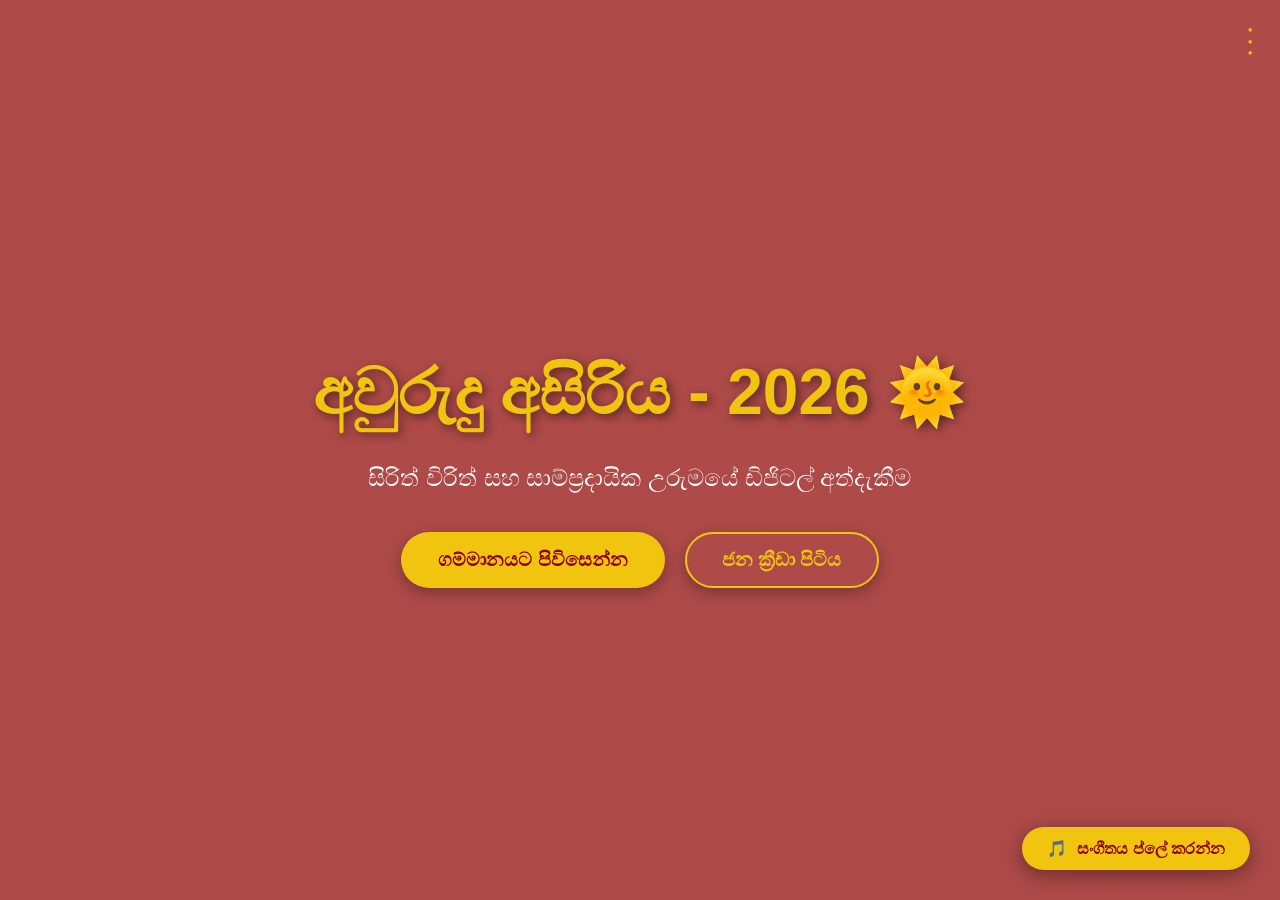
==== index.html @ 5c09e152 "Add files via upload" ====
<!DOCTYPE html>
<html lang="si">
<head>
    <meta charset="UTF-8">
    <meta name="viewport" content="width=device-width, initial-scale=1.0">
    <title>ඩිජිටල් අවුරුදු ගම්මානය - 2026</title>
    <style>
        /* මූලික සැකසුම් */
        body { margin: 0; padding: 0; font-family: 'Segoe UI', Tahoma, Geneva, Verdana, sans-serif; background-color: #fff9f0; overflow-x: hidden; }
        
        /* Header & Hero Section */
        header { 
            background: linear-gradient(rgba(139, 0, 0, 0.7), rgba(139, 0, 0, 0.7)), url('avurudu_bg.jpg'); 
            background-size: cover; background-position: center; height: 100vh; 
            display: flex; flex-direction: column; align-items: center; justify-content: center; 
            text-align: center; color: #f1c40f; position: relative;
        }

        /* About Menu Dot (⋮) */
        .about-trigger {
            position: absolute; top: 25px; right: 25px; cursor: pointer;
            font-size: 35px; color: #f1c40f; transition: 0.3s; z-index: 1001;
            line-height: 1;
        }
        .about-trigger:hover { transform: rotate(90deg); color: #fff; }

        h1 { font-size: 4rem; margin-bottom: 10px; text-shadow: 3px 3px 10px rgba(0,0,0,0.5); }
        p.sub-text { font-size: 1.5rem; color: #fff; margin-bottom: 40px; }

        /* Button Container */
        .btn-container {
            display: flex;
            gap: 20px;
            flex-wrap: wrap;
            justify-content: center;
        }

        /* Explore Buttons Common Style */
        .explore-btn {
            padding: 15px 35px; border-radius: 50px; text-decoration: none; 
            font-size: 1.2rem; font-weight: bold; transition: 0.3s; 
            box-shadow: 0 5px 15px rgba(0,0,0,0.3); border: 2px solid transparent;
        }

        /* Enter Village Button */
        .village-btn {
            background-color: #f1c40f; color: #8b0000;
        }
        .village-btn:hover { background-color: #fff; transform: scale(1.05); }

        /* Games Page Button */
        .games-btn {
            background-color: transparent; color: #f1c40f; border: 2px solid #f1c40f;
        }
        .games-btn:hover { background-color: #f1c40f; color: #8b0000; transform: scale(1.05); }

        /* Floating Music Toggle */
        .music-control {
            position: fixed; bottom: 30px; right: 30px; background-color: #f1c40f; color: #8b0000;
            padding: 12px 25px; border-radius: 50px; cursor: pointer; display: flex; align-items: center;
            gap: 10px; font-weight: bold; box-shadow: 0 5px 20px rgba(0,0,0,0.4); z-index: 1000;
        }

        /* About Modal (DP Education) */
        .modal {
            display: none; position: fixed; top: 0; left: 0; width: 100%; height: 100%;
            background: rgba(0,0,0,0.85); z-index: 2000; align-items: center; justify-content: center;
        }
        .modal-content {
            background: white; padding: 40px; border-radius: 25px; max-width: 550px; width: 90%;
            text-align: center; border: 5px solid #f1c40f; position: relative;
        }
        .close-modal { position: absolute; top: 15px; right: 20px; font-size: 30px; cursor: pointer; color: #8b0000; font-weight: bold; }
        .dp-logo { width: 180px; margin-bottom: 20px; }

        @media (max-width: 768px) {
            h1 { font-size: 2.5rem; }
            p.sub-text { font-size: 1.1rem; }
            .btn-container { flex-direction: column; gap: 15px; }
            .explore-btn { font-size: 1rem; padding: 12px 30px; }
        }
    </style>
</head>
<body>

    <div class="about-trigger" onclick="openAbout()">⋮</div>

    <header>
        <h1>අවුරුදු අසිරිය - 2026 🌞</h1>
        <p class="sub-text">සිරිත් විරිත් සහ සාම්ප්‍රදායික උරුමයේ ඩිජිටල් අත්දැකීම</p>
        
        <div class="btn-container">
            <a href="avurudu_info.html" class="explore-btn village-btn">ගම්මානයට පිවිසෙන්න</a>
            <a href="games.html" class="explore-btn games-btn">ජන ක්‍රීඩා පිටිය</a>
        </div>
    </header>

    <audio id="avuruduAudio" loop>
        <source src="avurudu_song.mp3" type="audio/mpeg">
    </audio>

    <div class="music-control" onclick="toggleMusic()">
        <span id="musicIcon">🎵</span> <span id="musicText">සංගීතය ප්ලේ කරන්න</span>
    </div>

    <div id="aboutModal" class="modal">
        <div class="modal-content">
            <span class="close-modal" onclick="closeAbout()">&times;</span>
            <img src="DP.png" alt="DP Education" class="dp-logo" onerror="this.src='https://encrypted-tbn0.gstatic.com/images?q=tbn:ANd9GcR61f8HlG0qf_K3hT9i-7kG3y_L3I5I5fS0uA&s'">
            <h2>DP Education Bulathkohupitiya </h2>
            <p style="text-align: justify; line-height: 1.8; color: #444;">
                <b>DP Education Bulathkohupitiya</b> යනු ශ්‍රී ලාංකීය දරු පරපුරේ අධ්‍යාපනය ඩිජිටල් තාක්ෂණය ඔස්සේ ඉහළ නැංවීමට කැපවී සිටින මෙරට ප්‍රමුඛතම වේදිකාවයි. 
                අනාගත ලෝකයට ගැළපෙන කුසලතා පූර්පුරක් බිහි කිරීම අපගේ අරමුණයි. 
                සංස්කෘතික වටිනාකම් තාක්ෂණය සමඟ මුසු කර දරුවන් අතරට ගෙනයාම අපගේ එක් මෙහෙවරකි.
            </p>
            <div style="margin-top: 20px;">
                <a href="https://whatsapp.com/channel/0029Vb7Kc37CRs1lKrYi3A1R" target="_blank" style="color: #8b0000; font-weight: bold; text-decoration: none; border: 2px solid #8b0000; padding: 8px 20px; border-radius: 8px;">Whatsapp Chanel</a>
                <a href="https://www.facebook.com/profile.php?id=61584459515379" target="_blank" style="color: #8b0000; font-weight: bold; text-decoration: none; border: 2px solid #8b0000; padding: 8px 20px; border-radius: 8px;">Facebook</a>
                <a href="https://youtube.com/@dpitcampuspannala?si=N-Ip4r4A8ctIfbfK" target="_blank" style="color: #8b0000; font-weight: bold; text-decoration: none; border: 2px solid #8b0000; padding: 8px 20px; border-radius: 8px;">Youtube</a>
            </div>
        </div>
    </div>

    <script>
        const bgAudio = document.getElementById("avuruduAudio");
        const musicIcon = document.getElementById("musicIcon");
        const musicText = document.getElementById("musicText");

        // --- About Logic ---
        function openAbout() { document.getElementById("aboutModal").style.display = "flex"; }
        function closeAbout() { document.getElementById("aboutModal").style.display = "none"; }

        // --- Background Music Logic ---
        window.addEventListener("load", () => {
            const isPlaying = localStorage.getItem("musicPlaying") === "true";
            const lastTime = localStorage.getItem("musicTime");
            if (lastTime) bgAudio.currentTime = parseFloat(lastTime);
            if (isPlaying) {
                bgAudio.play().then(() => updateMusicUI(true)).catch(() => updateMusicUI(false));
            }
        });

        bgAudio.addEventListener("timeupdate", () => localStorage.setItem("musicTime", bgAudio.currentTime));

        function toggleMusic() {
            if (bgAudio.paused) {
                bgAudio.play();
                localStorage.setItem("musicPlaying", "true");
                updateMusicUI(true);
            } else {
                bgAudio.pause();
                localStorage.setItem("musicPlaying", "false");
                updateMusicUI(false);
            }
        }

        function updateMusicUI(isPlaying) {
            musicIcon.innerText = isPlaying ? "⏸️" : "🎵";
            musicText.innerText = isPlaying ? "සංගීතය නවත්වන්න" : "සංගීතය ප්ලේ කරන්න";
        }

        window.onclick = function(event) {
            if (event.target == document.getElementById("aboutModal")) closeAbout();
        }
    </script>
</body>
</html>
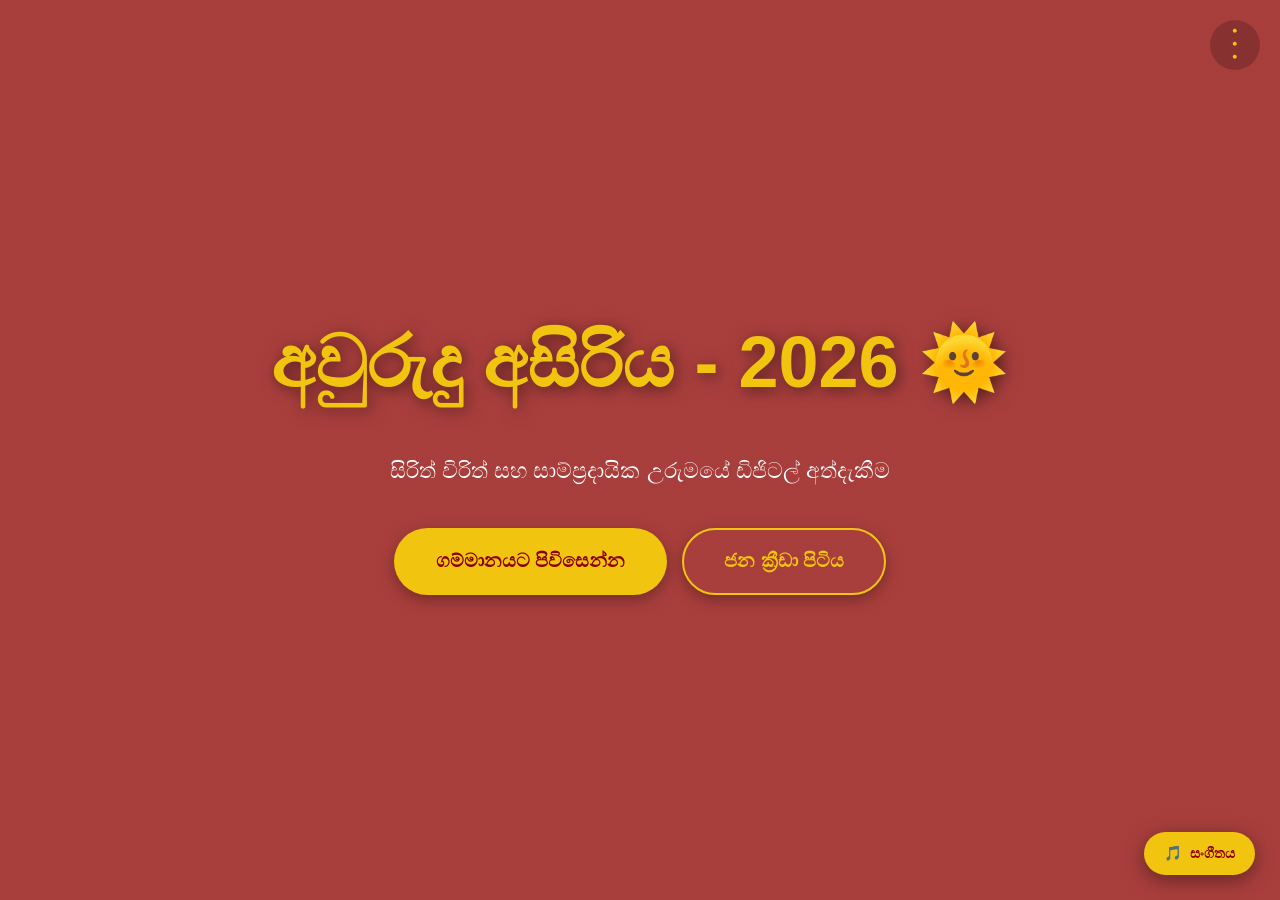
==== commit 2847afa7: "Update index.html" ====
--- a/index.html
+++ b/index.html
@@ -6,78 +6,141 @@
     <title>ඩිජිටල් අවුරුදු ගම්මානය - 2026</title>
     <style>
         /* මූලික සැකසුම් */
-        body { margin: 0; padding: 0; font-family: 'Segoe UI', Tahoma, Geneva, Verdana, sans-serif; background-color: #fff9f0; overflow-x: hidden; }
+        :root {
+            --primary-red: #8b0000;
+            --gold: #f1c40f;
+            --white: #fff9f0;
+        }
+
+        body { 
+            margin: 0; padding: 0; 
+            font-family: 'Segoe UI', Tahoma, Geneva, Verdana, sans-serif; 
+            background-color: var(--white); 
+            overflow-x: hidden; 
+            line-height: 1.6;
+        }
         
         /* Header & Hero Section */
         header { 
-            background: linear-gradient(rgba(139, 0, 0, 0.7), rgba(139, 0, 0, 0.7)), url('avurudu_bg.jpg'); 
-            background-size: cover; background-position: center; height: 100vh; 
+            background: linear-gradient(rgba(139, 0, 0, 0.75), rgba(139, 0, 0, 0.75)), url('avurudu_bg.jpg'); 
+            background-size: cover; 
+            background-position: center; 
+            height: 100vh; 
+            min-height: 500px;
             display: flex; flex-direction: column; align-items: center; justify-content: center; 
-            text-align: center; color: #f1c40f; position: relative;
+            text-align: center; color: var(--gold); 
+            position: relative;
+            padding: 0 20px;
         }
 
         /* About Menu Dot (⋮) */
         .about-trigger {
-            position: absolute; top: 25px; right: 25px; cursor: pointer;
-            font-size: 35px; color: #f1c40f; transition: 0.3s; z-index: 1001;
+            position: absolute; top: 20px; right: 20px; cursor: pointer;
+            font-size: clamp(30px, 5vw, 40px); color: var(--gold); 
+            transition: 0.3s; z-index: 1001;
             line-height: 1;
-        }
-        .about-trigger:hover { transform: rotate(90deg); color: #fff; }
-
-        h1 { font-size: 4rem; margin-bottom: 10px; text-shadow: 3px 3px 10px rgba(0,0,0,0.5); }
-        p.sub-text { font-size: 1.5rem; color: #fff; margin-bottom: 40px; }
+            background: rgba(0,0,0,0.2);
+            border-radius: 50%;
+            width: 50px; height: 50px;
+            display: flex; align-items: center; justify-content: center;
+        }
+        .about-trigger:hover { transform: rotate(90deg); color: #fff; background: var(--primary-red); }
+
+        /* Fluid Typography */
+        h1 { 
+            font-size: clamp(2.2rem, 8vw, 4.5rem); 
+            margin: 0 0 10px 0; 
+            text-shadow: 3px 3px 15px rgba(0,0,0,0.5); 
+            font-weight: 800;
+        }
+        p.sub-text { 
+            font-size: clamp(1rem, 3vw, 1.4rem); 
+            color: #fff; 
+            margin-bottom: 40px; 
+            max-width: 800px;
+        }
 
         /* Button Container */
         .btn-container {
             display: flex;
-            gap: 20px;
+            gap: 15px;
             flex-wrap: wrap;
             justify-content: center;
-        }
-
-        /* Explore Buttons Common Style */
+            width: 100%;
+        }
+
+        /* Explore Buttons */
         .explore-btn {
-            padding: 15px 35px; border-radius: 50px; text-decoration: none; 
-            font-size: 1.2rem; font-weight: bold; transition: 0.3s; 
+            padding: clamp(12px, 3vw, 16px) clamp(25px, 5vw, 40px); 
+            border-radius: 50px; text-decoration: none; 
+            font-size: clamp(0.9rem, 2.5vw, 1.2rem); 
+            font-weight: bold; transition: 0.3s; 
             box-shadow: 0 5px 15px rgba(0,0,0,0.3); border: 2px solid transparent;
-        }
-
-        /* Enter Village Button */
-        .village-btn {
-            background-color: #f1c40f; color: #8b0000;
-        }
-        .village-btn:hover { background-color: #fff; transform: scale(1.05); }
-
-        /* Games Page Button */
-        .games-btn {
-            background-color: transparent; color: #f1c40f; border: 2px solid #f1c40f;
-        }
-        .games-btn:hover { background-color: #f1c40f; color: #8b0000; transform: scale(1.05); }
+            display: inline-block;
+        }
+
+        .village-btn { background-color: var(--gold); color: var(--primary-red); }
+        .village-btn:hover { background-color: #fff; transform: translateY(-3px); }
+
+        .games-btn { background-color: transparent; color: var(--gold); border: 2px solid var(--gold); }
+        .games-btn:hover { background-color: var(--gold); color: var(--primary-red); transform: translateY(-3px); }
 
         /* Floating Music Toggle */
         .music-control {
-            position: fixed; bottom: 30px; right: 30px; background-color: #f1c40f; color: #8b0000;
-            padding: 12px 25px; border-radius: 50px; cursor: pointer; display: flex; align-items: center;
-            gap: 10px; font-weight: bold; box-shadow: 0 5px 20px rgba(0,0,0,0.4); z-index: 1000;
-        }
-
-        /* About Modal (DP Education) */
+            position: fixed; bottom: 25px; right: 25px; 
+            background-color: var(--gold); color: var(--primary-red);
+            padding: 10px 20px; border-radius: 50px; cursor: pointer; 
+            display: flex; align-items: center; gap: 8px; 
+            font-weight: bold; box-shadow: 0 5px 20px rgba(0,0,0,0.4); 
+            z-index: 1000;
+            font-size: 0.9rem;
+            transition: 0.3s;
+        }
+        .music-control:hover { transform: scale(1.05); background: #fff; }
+
+        /* About Modal Responsive */
         .modal {
             display: none; position: fixed; top: 0; left: 0; width: 100%; height: 100%;
-            background: rgba(0,0,0,0.85); z-index: 2000; align-items: center; justify-content: center;
+            background: rgba(0,0,0,0.9); z-index: 2000; align-items: center; justify-content: center;
+            padding: 20px; box-sizing: border-box;
         }
         .modal-content {
-            background: white; padding: 40px; border-radius: 25px; max-width: 550px; width: 90%;
-            text-align: center; border: 5px solid #f1c40f; position: relative;
-        }
-        .close-modal { position: absolute; top: 15px; right: 20px; font-size: 30px; cursor: pointer; color: #8b0000; font-weight: bold; }
-        .dp-logo { width: 180px; margin-bottom: 20px; }
-
-        @media (max-width: 768px) {
-            h1 { font-size: 2.5rem; }
-            p.sub-text { font-size: 1.1rem; }
-            .btn-container { flex-direction: column; gap: 15px; }
-            .explore-btn { font-size: 1rem; padding: 12px 30px; }
+            background: white; padding: clamp(20px, 5vw, 40px); 
+            border-radius: 25px; max-width: 550px; width: 100%;
+            text-align: center; border: 5px solid var(--gold); 
+            position: relative;
+            max-height: 90vh;
+            overflow-y: auto;
+        }
+        .close-modal { 
+            position: sticky; top: -10px; float: right; 
+            font-size: 35px; cursor: pointer; color: var(--primary-red); 
+            font-weight: bold; z-index: 2001; 
+        }
+        
+        .dp-logo { width: clamp(120px, 20vw, 180px); margin-bottom: 15px; border-radius: 10px; }
+        .modal-content h2 { color: var(--primary-red); font-size: clamp(1.2rem, 4vw, 1.8rem); margin-top: 10px; }
+        .modal-content p { font-size: 0.95rem; color: #444; line-height: 1.7; text-align: justify; }
+
+        .social-links { 
+            margin-top: 25px; 
+            display: grid; 
+            grid-template-columns: repeat(auto-fit, minmax(120px, 1fr)); 
+            gap: 10px; 
+        }
+        .social-link {
+            color: var(--primary-red); font-weight: bold; text-decoration: none; 
+            border: 2px solid var(--primary-red); padding: 8px 10px; 
+            border-radius: 8px; font-size: 0.85rem; transition: 0.2s;
+        }
+        .social-link:hover { background: var(--primary-red); color: #fff; }
+
+        /* Mobile specific adjustments */
+        @media (max-width: 480px) {
+            .btn-container { flex-direction: column; width: 80%; }
+            .explore-btn { width: 100%; box-sizing: border-box; }
+            .music-control { padding: 10px; border-radius: 50%; }
+            .music-control span:last-child { display: none; } /* Mobile වලදී Text එක හංගනවා */
         }
     </style>
 </head>
@@ -100,23 +163,23 @@
     </audio>
 
     <div class="music-control" onclick="toggleMusic()">
-        <span id="musicIcon">🎵</span> <span id="musicText">සංගීතය ප්ලේ කරන්න</span>
+        <span id="musicIcon">🎵</span> <span>සංගීතය</span>
     </div>
 
     <div id="aboutModal" class="modal">
         <div class="modal-content">
             <span class="close-modal" onclick="closeAbout()">&times;</span>
             <img src="DP.png" alt="DP Education" class="dp-logo" onerror="this.src='https://encrypted-tbn0.gstatic.com/images?q=tbn:ANd9GcR61f8HlG0qf_K3hT9i-7kG3y_L3I5I5fS0uA&s'">
-            <h2>DP Education Bulathkohupitiya </h2>
-            <p style="text-align: justify; line-height: 1.8; color: #444;">
+            <h2>DP Education Bulathkohupitiya</h2>
+            <p>
                 <b>DP Education Bulathkohupitiya</b> යනු ශ්‍රී ලාංකීය දරු පරපුරේ අධ්‍යාපනය ඩිජිටල් තාක්ෂණය ඔස්සේ ඉහළ නැංවීමට කැපවී සිටින මෙරට ප්‍රමුඛතම වේදිකාවයි. 
                 අනාගත ලෝකයට ගැළපෙන කුසලතා පූර්පුරක් බිහි කිරීම අපගේ අරමුණයි. 
                 සංස්කෘතික වටිනාකම් තාක්ෂණය සමඟ මුසු කර දරුවන් අතරට ගෙනයාම අපගේ එක් මෙහෙවරකි.
             </p>
-            <div style="margin-top: 20px;">
-                <a href="https://whatsapp.com/channel/0029Vb7Kc37CRs1lKrYi3A1R" target="_blank" style="color: #8b0000; font-weight: bold; text-decoration: none; border: 2px solid #8b0000; padding: 8px 20px; border-radius: 8px;">Whatsapp Chanel</a>
-                <a href="https://www.facebook.com/profile.php?id=61584459515379" target="_blank" style="color: #8b0000; font-weight: bold; text-decoration: none; border: 2px solid #8b0000; padding: 8px 20px; border-radius: 8px;">Facebook</a>
-                <a href="https://youtube.com/@dpitcampuspannala?si=N-Ip4r4A8ctIfbfK" target="_blank" style="color: #8b0000; font-weight: bold; text-decoration: none; border: 2px solid #8b0000; padding: 8px 20px; border-radius: 8px;">Youtube</a>
+            <div class="social-links">
+                <a href="https://whatsapp.com/channel/0029Vb7Kc37CRs1lKrYi3A1R" target="_blank" class="social-link">Whatsapp</a>
+                <a href="https://www.facebook.com/profile.php?id=61584459515379" target="_blank" class="social-link">Facebook</a>
+                <a href="https://youtube.com/@dpitcampuspannala?si=N-Ip4r4A8ctIfbfK" target="_blank" class="social-link">Youtube</a>
             </div>
         </div>
     </div>
@@ -124,13 +187,10 @@
     <script>
         const bgAudio = document.getElementById("avuruduAudio");
         const musicIcon = document.getElementById("musicIcon");
-        const musicText = document.getElementById("musicText");
-
-        // --- About Logic ---
+
         function openAbout() { document.getElementById("aboutModal").style.display = "flex"; }
         function closeAbout() { document.getElementById("aboutModal").style.display = "none"; }
 
-        // --- Background Music Logic ---
         window.addEventListener("load", () => {
             const isPlaying = localStorage.getItem("musicPlaying") === "true";
             const lastTime = localStorage.getItem("musicTime");
@@ -156,7 +216,6 @@
 
         function updateMusicUI(isPlaying) {
             musicIcon.innerText = isPlaying ? "⏸️" : "🎵";
-            musicText.innerText = isPlaying ? "සංගීතය නවත්වන්න" : "සංගීතය ප්ලේ කරන්න";
         }
 
         window.onclick = function(event) {
@@ -164,4 +223,4 @@
         }
     </script>
 </body>
-</html>+</html>
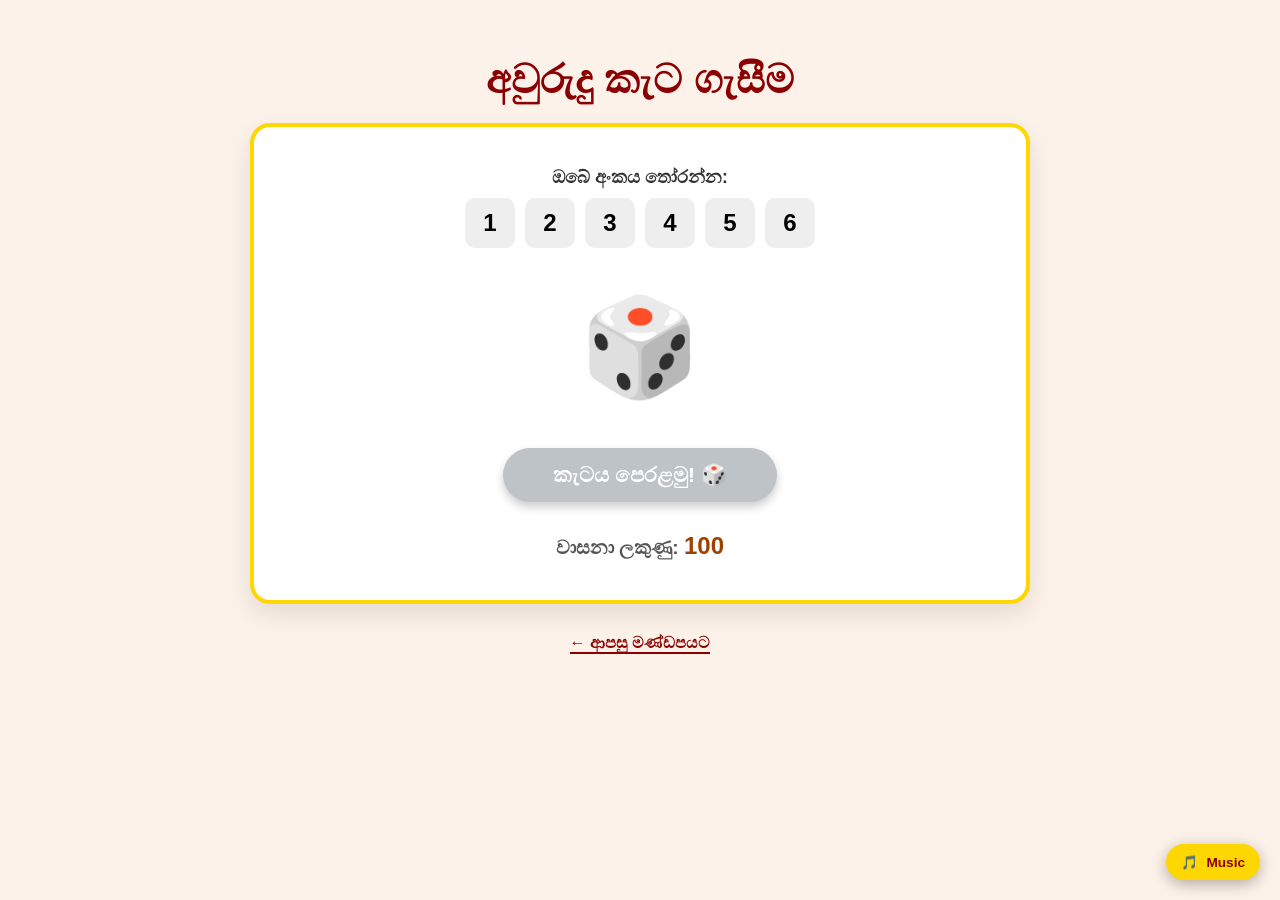
==== commit 9a68fae1: "Update index.html" ====
--- a/index.html
+++ b/index.html
@@ -3,224 +3,269 @@
 <head>
     <meta charset="UTF-8">
     <meta name="viewport" content="width=device-width, initial-scale=1.0">
-    <title>ඩිජිටල් අවුරුදු ගම්මානය - 2026</title>
+    <title>කැට ගැසීම - ඩිජිටල් අවුරුදු ගම්මානය</title>
     <style>
-        /* මූලික සැකසුම් */
         :root {
             --primary-red: #8b0000;
-            --gold: #f1c40f;
-            --white: #fff9f0;
+            --gold: #FFD700;
+            --orange: #e67e22;
+            --wood: #a04000;
         }
 
         body { 
             margin: 0; padding: 0; 
-            font-family: 'Segoe UI', Tahoma, Geneva, Verdana, sans-serif; 
-            background-color: var(--white); 
+            font-family: 'Segoe UI', sans-serif; 
+            background-color: #fdf2e9; 
+            text-align: center; 
+            color: #333; 
             overflow-x: hidden; 
-            line-height: 1.6;
-        }
-        
-        /* Header & Hero Section */
-        header { 
-            background: linear-gradient(rgba(139, 0, 0, 0.75), rgba(139, 0, 0, 0.75)), url('avurudu_bg.jpg'); 
-            background-size: cover; 
-            background-position: center; 
-            height: 100vh; 
-            min-height: 500px;
-            display: flex; flex-direction: column; align-items: center; justify-content: center; 
-            text-align: center; color: var(--gold); 
-            position: relative;
-            padding: 0 20px;
-        }
-
-        /* About Menu Dot (⋮) */
-        .about-trigger {
-            position: absolute; top: 20px; right: 20px; cursor: pointer;
-            font-size: clamp(30px, 5vw, 40px); color: var(--gold); 
-            transition: 0.3s; z-index: 1001;
-            line-height: 1;
-            background: rgba(0,0,0,0.2);
-            border-radius: 50%;
-            width: 50px; height: 50px;
-            display: flex; align-items: center; justify-content: center;
-        }
-        .about-trigger:hover { transform: rotate(90deg); color: #fff; background: var(--primary-red); }
-
-        /* Fluid Typography */
+        }
+
+        .container { 
+            width: 95%; 
+            max-width: 800px; 
+            margin: 20px auto; 
+            padding: 10px; 
+            box-sizing: border-box;
+        }
+
         h1 { 
-            font-size: clamp(2.2rem, 8vw, 4.5rem); 
-            margin: 0 0 10px 0; 
-            text-shadow: 3px 3px 15px rgba(0,0,0,0.5); 
-            font-weight: 800;
-        }
-        p.sub-text { 
-            font-size: clamp(1rem, 3vw, 1.4rem); 
-            color: #fff; 
-            margin-bottom: 40px; 
-            max-width: 800px;
-        }
-
-        /* Button Container */
-        .btn-container {
-            display: flex;
-            gap: 15px;
-            flex-wrap: wrap;
-            justify-content: center;
+            color: var(--primary-red); 
+            margin-bottom: 20px; 
+            font-size: clamp(1.8rem, 5vw, 2.5rem); 
+        }
+        
+        /* Game Area */
+        .game-area { 
+            background: white; 
+            padding: clamp(20px, 5vw, 40px); 
+            border-radius: 20px; 
+            box-shadow: 0 10px 25px rgba(0,0,0,0.1); 
+            border: 4px solid var(--gold); 
+            position: relative; 
             width: 100%;
-        }
-
-        /* Explore Buttons */
-        .explore-btn {
-            padding: clamp(12px, 3vw, 16px) clamp(25px, 5vw, 40px); 
-            border-radius: 50px; text-decoration: none; 
-            font-size: clamp(0.9rem, 2.5vw, 1.2rem); 
-            font-weight: bold; transition: 0.3s; 
-            box-shadow: 0 5px 15px rgba(0,0,0,0.3); border: 2px solid transparent;
-            display: inline-block;
-        }
-
-        .village-btn { background-color: var(--gold); color: var(--primary-red); }
-        .village-btn:hover { background-color: #fff; transform: translateY(-3px); }
-
-        .games-btn { background-color: transparent; color: var(--gold); border: 2px solid var(--gold); }
-        .games-btn:hover { background-color: var(--gold); color: var(--primary-red); transform: translateY(-3px); }
-
-        /* Floating Music Toggle */
+            box-sizing: border-box;
+        }
+
+        /* Bet Selection */
+        .bet-container { margin-bottom: 30px; }
+        .bet-title { font-weight: bold; margin-bottom: 10px; display: block; font-size: 1.1rem;}
+        .bet-buttons { display: flex; flex-wrap: wrap; justify-content: center; gap: 10px; }
+        
+        .bet-btn {
+            width: 50px; height: 50px; border-radius: 10px; border: 2px solid transparent;
+            background: #eee; font-size: 1.5rem; font-weight: bold; cursor: pointer; transition: 0.2s;
+            user-select: none;
+        }
+        .bet-btn:hover { background: #ddd; }
+        .bet-btn.selected { background: var(--gold); color: var(--primary-red); border-color: var(--primary-red); transform: scale(1.1); }
+
+        /* Keta Display */
+        .keta-display { margin: 40px 0; min-height: 120px; position: relative; display: flex; justify-content: center; align-items: center;}
+        
+        #ketaResult { font-size: 6rem; transition: transform 0.5s; opacity: 1;}
+        
+        /* Animation class for rolling keta */
+        .keta-rolling { animation: rollKeta 0.1s infinite; opacity: 0.8;}
+        @keyframes rollKeta {
+            0% { transform: rotate(0deg) scale(1); }
+            50% { transform: rotate(180deg) scale(1.1); }
+            100% { transform: rotate(360deg) scale(1); }
+        }
+
+        /* Result Popup inside Keta Display */
+        #resultMessage { 
+            position: absolute; top: 0; left: 0; width: 100%; height: 100%;
+            background: rgba(255,255,255,0.9); border-radius: 10px;
+            display: none; flex-direction: column; align-items: center; justify-content: center;
+            z-index: 5; font-size: 1.5rem; font-weight: bold;
+        }
+
+        /* Toss Button */
+        .btn-toss { 
+            background-color: var(--orange); 
+            color: white; 
+            padding: 15px clamp(30px, 10vw, 50px); 
+            border: none; border-radius: 50px; 
+            font-weight: bold; font-size: clamp(1rem, 4vw, 1.3rem); 
+            cursor: pointer; transition: 0.2s; 
+            box-shadow: 0 5px 10px rgba(0,0,0,0.2); 
+            touch-action: manipulation;
+        }
+        .btn-toss:hover { background-color: #d35400; transform: scale(1.05); }
+        .btn-toss:disabled { background-color: #bdc3c7; cursor: not-allowed; transform: none; }
+
+        /* Points and Score */
+        .score-board { margin-top: 30px; font-weight: bold; font-size: 1.2rem; color: #555;}
+        #pointsCount { color: var(--wood); font-size: 1.5rem;}
+
+        .back-link { 
+            display: inline-block; margin: 30px 0; 
+            color: var(--primary-red); text-decoration: none; 
+            font-weight: bold; border-bottom: 2px solid var(--primary-red);
+        }
+
+        /* Floating Music Button Responsive */
         .music-control {
-            position: fixed; bottom: 25px; right: 25px; 
+            position: fixed; bottom: 20px; right: 20px;
             background-color: var(--gold); color: var(--primary-red);
-            padding: 10px 20px; border-radius: 50px; cursor: pointer; 
-            display: flex; align-items: center; gap: 8px; 
-            font-weight: bold; box-shadow: 0 5px 20px rgba(0,0,0,0.4); 
-            z-index: 1000;
-            font-size: 0.9rem;
-            transition: 0.3s;
-        }
-        .music-control:hover { transform: scale(1.05); background: #fff; }
-
-        /* About Modal Responsive */
-        .modal {
-            display: none; position: fixed; top: 0; left: 0; width: 100%; height: 100%;
-            background: rgba(0,0,0,0.9); z-index: 2000; align-items: center; justify-content: center;
-            padding: 20px; box-sizing: border-box;
-        }
-        .modal-content {
-            background: white; padding: clamp(20px, 5vw, 40px); 
-            border-radius: 25px; max-width: 550px; width: 100%;
-            text-align: center; border: 5px solid var(--gold); 
-            position: relative;
-            max-height: 90vh;
-            overflow-y: auto;
-        }
-        .close-modal { 
-            position: sticky; top: -10px; float: right; 
-            font-size: 35px; cursor: pointer; color: var(--primary-red); 
-            font-weight: bold; z-index: 2001; 
-        }
-        
-        .dp-logo { width: clamp(120px, 20vw, 180px); margin-bottom: 15px; border-radius: 10px; }
-        .modal-content h2 { color: var(--primary-red); font-size: clamp(1.2rem, 4vw, 1.8rem); margin-top: 10px; }
-        .modal-content p { font-size: 0.95rem; color: #444; line-height: 1.7; text-align: justify; }
-
-        .social-links { 
-            margin-top: 25px; 
-            display: grid; 
-            grid-template-columns: repeat(auto-fit, minmax(120px, 1fr)); 
-            gap: 10px; 
-        }
-        .social-link {
-            color: var(--primary-red); font-weight: bold; text-decoration: none; 
-            border: 2px solid var(--primary-red); padding: 8px 10px; 
-            border-radius: 8px; font-size: 0.85rem; transition: 0.2s;
-        }
-        .social-link:hover { background: var(--primary-red); color: #fff; }
-
-        /* Mobile specific adjustments */
-        @media (max-width: 480px) {
-            .btn-container { flex-direction: column; width: 80%; }
-            .explore-btn { width: 100%; box-sizing: border-box; }
-            .music-control { padding: 10px; border-radius: 50%; }
-            .music-control span:last-child { display: none; } /* Mobile වලදී Text එක හංගනවා */
+            padding: 10px 15px; border-radius: 50px;
+            cursor: pointer; display: flex; align-items: center;
+            gap: 8px; font-weight: bold; box-shadow: 0 4px 15px rgba(0,0,0,0.3);
+            z-index: 1000; font-size: 0.85rem;
         }
     </style>
 </head>
 <body>
 
-    <div class="about-trigger" onclick="openAbout()">⋮</div>
-
-    <header>
-        <h1>අවුරුදු අසිරිය - 2026 🌞</h1>
-        <p class="sub-text">සිරිත් විරිත් සහ සාම්ප්‍රදායික උරුමයේ ඩිජිටල් අත්දැකීම</p>
-        
-        <div class="btn-container">
-            <a href="avurudu_info.html" class="explore-btn village-btn">ගම්මානයට පිවිසෙන්න</a>
-            <a href="games.html" class="explore-btn games-btn">ජන ක්‍රීඩා පිටිය</a>
-        </div>
-    </header>
-
-    <audio id="avuruduAudio" loop>
-        <source src="avurudu_song.mp3" type="audio/mpeg">
-    </audio>
-
-    <div class="music-control" onclick="toggleMusic()">
-        <span id="musicIcon">🎵</span> <span>සංගීතය</span>
-    </div>
-
-    <div id="aboutModal" class="modal">
-        <div class="modal-content">
-            <span class="close-modal" onclick="closeAbout()">&times;</span>
-            <img src="DP.png" alt="DP Education" class="dp-logo" onerror="this.src='https://encrypted-tbn0.gstatic.com/images?q=tbn:ANd9GcR61f8HlG0qf_K3hT9i-7kG3y_L3I5I5fS0uA&s'">
-            <h2>DP Education Bulathkohupitiya</h2>
-            <p>
-                <b>DP Education Bulathkohupitiya</b> යනු ශ්‍රී ලාංකීය දරු පරපුරේ අධ්‍යාපනය ඩිජිටල් තාක්ෂණය ඔස්සේ ඉහළ නැංවීමට කැපවී සිටින මෙරට ප්‍රමුඛතම වේදිකාවයි. 
-                අනාගත ලෝකයට ගැළපෙන කුසලතා පූර්පුරක් බිහි කිරීම අපගේ අරමුණයි. 
-                සංස්කෘතික වටිනාකම් තාක්ෂණය සමඟ මුසු කර දරුවන් අතරට ගෙනයාම අපගේ එක් මෙහෙවරකි.
-            </p>
-            <div class="social-links">
-                <a href="https://whatsapp.com/channel/0029Vb7Kc37CRs1lKrYi3A1R" target="_blank" class="social-link">Whatsapp</a>
-                <a href="https://www.facebook.com/profile.php?id=61584459515379" target="_blank" class="social-link">Facebook</a>
-                <a href="https://youtube.com/@dpitcampuspannala?si=N-Ip4r4A8ctIfbfK" target="_blank" class="social-link">Youtube</a>
+<div class="container">
+    <h1>අවුරුදු කැට ගැසීම</h1>
+    
+    <div class="game-area">
+        <div class="bet-container">
+            <span class="bet-title">ඔබේ අංකය තෝරන්න:</span>
+            <div class="bet-buttons">
+                <button class="bet-btn" onclick="selectNumber(1)">1</button>
+                <button class="bet-btn" onclick="selectNumber(2)">2</button>
+                <button class="bet-btn" onclick="selectNumber(3)">3</button>
+                <button class="bet-btn" onclick="selectNumber(4)">4</button>
+                <button class="bet-btn" onclick="selectNumber(5)">5</button>
+                <button class="bet-btn" onclick="selectNumber(6)">6</button>
             </div>
         </div>
+
+        <div class="keta-display">
+            <div id="ketaResult">🎲</div>
+            <div id="resultMessage">
+                <span id="outcomeText"></span>
+                <span id="pointsText"></span>
+            </div>
+        </div>
+
+        <button class="btn-toss" id="tossBtn" onclick="tossKeta()">කැටය පෙරළමු! 🎲</button>
+
+        <div class="score-board">
+            වාසනා ලකුණු: <span id="pointsCount">100</span>
+        </div>
     </div>
 
-    <script>
-        const bgAudio = document.getElementById("avuruduAudio");
-        const musicIcon = document.getElementById("musicIcon");
-
-        function openAbout() { document.getElementById("aboutModal").style.display = "flex"; }
-        function closeAbout() { document.getElementById("aboutModal").style.display = "none"; }
-
-        window.addEventListener("load", () => {
-            const isPlaying = localStorage.getItem("musicPlaying") === "true";
-            const lastTime = localStorage.getItem("musicTime");
-            if (lastTime) bgAudio.currentTime = parseFloat(lastTime);
-            if (isPlaying) {
-                bgAudio.play().then(() => updateMusicUI(true)).catch(() => updateMusicUI(false));
-            }
-        });
-
-        bgAudio.addEventListener("timeupdate", () => localStorage.setItem("musicTime", bgAudio.currentTime));
-
-        function toggleMusic() {
-            if (bgAudio.paused) {
-                bgAudio.play();
-                localStorage.setItem("musicPlaying", "true");
-                updateMusicUI(true);
-            } else {
-                bgAudio.pause();
-                localStorage.setItem("musicPlaying", "false");
-                updateMusicUI(false);
-            }
-        }
-
-        function updateMusicUI(isPlaying) {
-            musicIcon.innerText = isPlaying ? "⏸️" : "🎵";
-        }
-
-        window.onclick = function(event) {
-            if (event.target == document.getElementById("aboutModal")) closeAbout();
-        }
-    </script>
+    <a href="games.html" class="back-link">← ආපසු මණ්ඩපයට</a>
+</div>
+
+<audio id="avuruduAudio" loop><source src="avurudu_song.mp3" type="audio/mpeg"></audio>
+
+<div class="music-control" onclick="toggleMusic()">
+    <span id="musicIcon">🎵</span>
+    <span id="musicText">Music</span>
+</div>
+
+<script>
+    let selectedNumber = 0;
+    let currentPoints = 100;
+    let isRolling = false;
+
+    const ketaDisplay = document.getElementById('ketaResult');
+    const tossBtn = document.getElementById('tossBtn');
+    const pointsCount = document.getElementById('pointsCount');
+    const resultMsg = document.getElementById('resultMessage');
+    const outcomeText = document.getElementById('outcomeText');
+    const pointsText = document.getElementById('pointsText');
+
+    // කැටයේ මුහුණත් (Emojis)
+    const ketaFaces = ['🎲', '⚀', '⚁', '⚂', '⚃', '⚄', '⚅'];
+
+    function selectNumber(num) {
+        if (isRolling) return;
+        selectedNumber = num;
+        
+        // පැරණි සිලෙක්ට් අයින් කිරීම
+        document.querySelectorAll('.bet-btn').forEach(btn => btn.classList.remove('selected'));
+        
+        // අලුත් සිලෙක්ට් එක එකතු කිරීම
+        document.querySelectorAll('.bet-btn')[num-1].classList.add('selected');
+        
+        // ටොස් බටන් එක Enable කිරීම
+        tossBtn.disabled = false;
+        resultMsg.style.display = 'none';
+    }
+
+    function tossKeta() {
+        if (selectedNumber === 0 || isRolling) return;
+        isRolling = true;
+        tossBtn.disabled = true;
+        resultMsg.style.display = 'none';
+        
+        // ඇනිමේෂන් එක පටන් ගැනීම
+        ketaDisplay.classList.add('keta-rolling');
+        ketaDisplay.innerText = '🎲';
+        
+        // තත්පර 1.5ක් රෝල් කිරීම
+        setTimeout(() => {
+            // ඇනිමේෂන් එක නැවැත්වීම
+            ketaDisplay.classList.remove('keta-rolling');
+            
+            // අහඹු අංකයක් ලබා ගැනීම (1-6)
+            const resultNum = Math.floor(Math.random() * 6) + 1;
+            ketaDisplay.innerText = ketaFaces[resultNum];
+            
+            // ජයග්‍රහණය පරීක්ෂා කිරීම
+            checkWin(resultNum);
+            
+            isRolling = false;
+        }, 1500);
+    }
+
+    function checkWin(result) {
+        let outcome, pointsChange;
+        
+        if (result === selectedNumber) {
+            // ජයග්‍රහණය (ලකුණු 50ක් එකතු වේ)
+            outcome = "සුභ පැතුම්! ඔබ දිනුවා! 🎉";
+            pointsChange = 50;
+            outcomeText.style.color = "#27ae60";
+        } else {
+            // පරාජය (ලකුණු 10ක් අඩු වේ)
+            outcome = "අයියෝ! වැරදියි. ❌";
+            pointsChange = -10;
+            outcomeText.style.color = "#c0392b";
+        }
+
+        currentPoints += pointsChange;
+        if (currentPoints < 0) currentPoints = 0;
+        pointsCount.innerText = currentPoints;
+
+        outcomeText.innerText = outcome;
+        pointsText.innerText = (pointsChange > 0 ? "+" : "") + pointsChange + " ලකුණු";
+        pointsText.style.color = pointsChange > 0 ? "#27ae60" : "#c0392b";
+        
+        resultMsg.style.display = 'flex';
+        
+        // නැවත ක්‍රීඩා කිරීමට සූදානම් කිරීම (සිලෙක්ට් එක අයින් කිරීම)
+        selectedNumber = 0;
+        document.querySelectorAll('.bet-btn').forEach(btn => btn.classList.remove('selected'));
+    }
+
+    // Music Control Logic
+    const audio = document.getElementById("avuruduAudio");
+    const musicIcon = document.getElementById("musicIcon");
+
+    function toggleMusic() {
+        if (audio.paused) {
+            audio.play(); localStorage.setItem("musicPlaying", "true"); musicIcon.innerText = "⏸️";
+        } else {
+            audio.pause(); localStorage.setItem("musicPlaying", "false"); musicIcon.innerText = "🎵";
+        }
+    }
+
+    window.addEventListener("load", () => {
+        const isPlaying = localStorage.getItem("musicPlaying") === "true";
+        const lastTime = localStorage.getItem("musicTime");
+        if (lastTime) audio.currentTime = parseFloat(lastTime);
+        if (isPlaying) { audio.play().catch(() => {}); musicIcon.innerText = "⏸️"; }
+        tossBtn.disabled = true; // ආරම්භයේදී අංකයක් තෝරන තෙක් Toss disable වේ
+    });
+
+    audio.addEventListener("timeupdate", () => localStorage.setItem("musicTime", audio.currentTime));
+</script>
 </body>
 </html>
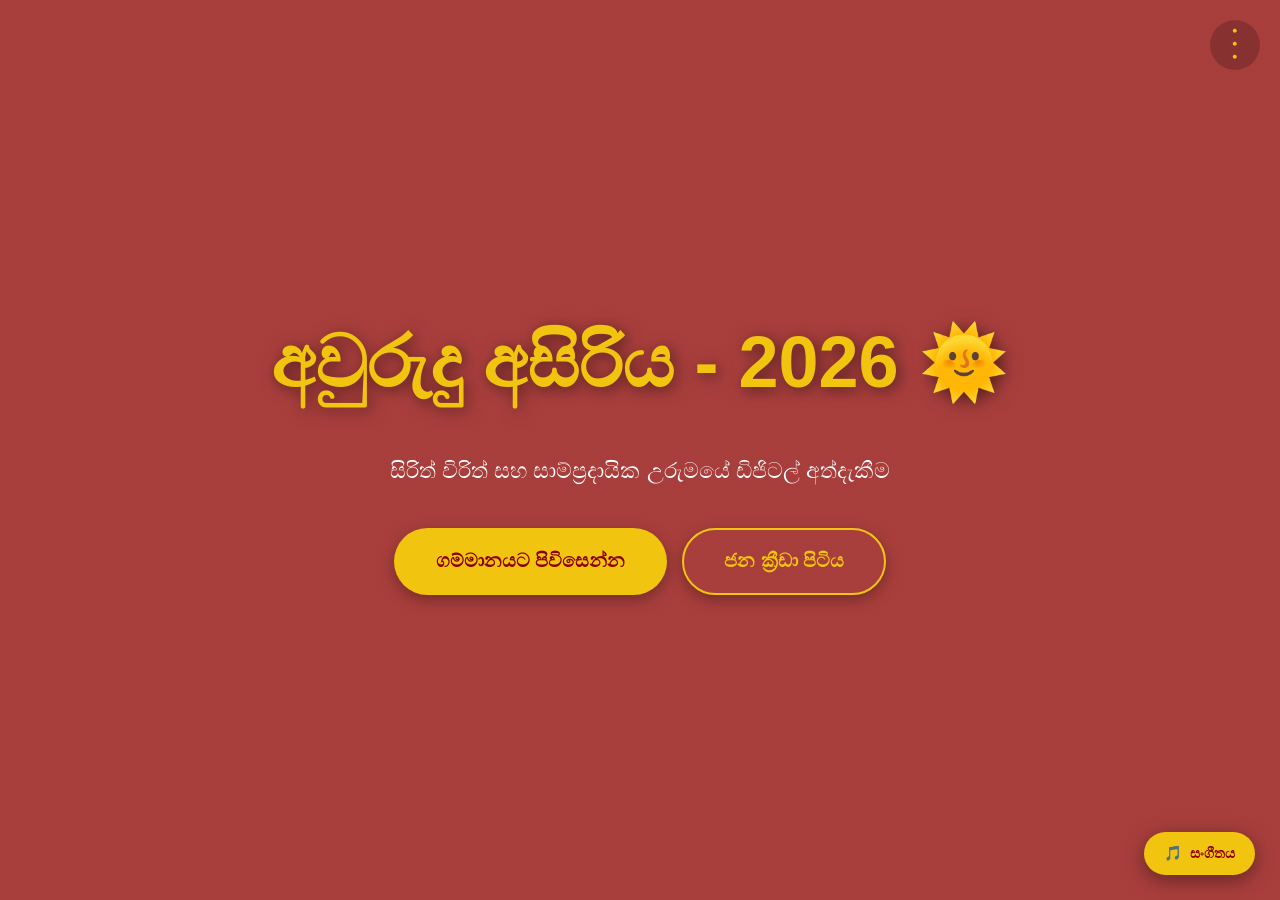
==== commit 3d1baa53: "Update index.html" ====
--- a/index.html
+++ b/index.html
@@ -3,269 +3,224 @@
 <head>
     <meta charset="UTF-8">
     <meta name="viewport" content="width=device-width, initial-scale=1.0">
-    <title>කැට ගැසීම - ඩිජිටල් අවුරුදු ගම්මානය</title>
+    <title>ඩිජිටල් අවුරුදු ගම්මානය - 2026</title>
     <style>
+        /* මූලික සැකසුම් */
         :root {
             --primary-red: #8b0000;
-            --gold: #FFD700;
-            --orange: #e67e22;
-            --wood: #a04000;
+            --gold: #f1c40f;
+            --white: #fff9f0;
         }
 
         body { 
             margin: 0; padding: 0; 
-            font-family: 'Segoe UI', sans-serif; 
-            background-color: #fdf2e9; 
-            text-align: center; 
-            color: #333; 
+            font-family: 'Segoe UI', Tahoma, Geneva, Verdana, sans-serif; 
+            background-color: var(--white); 
             overflow-x: hidden; 
-        }
-
-        .container { 
-            width: 95%; 
-            max-width: 800px; 
-            margin: 20px auto; 
-            padding: 10px; 
-            box-sizing: border-box;
-        }
-
+            line-height: 1.6;
+        }
+        
+        /* Header & Hero Section */
+        header { 
+            background: linear-gradient(rgba(139, 0, 0, 0.75), rgba(139, 0, 0, 0.75)), url('avurudu_bg.jpg'); 
+            background-size: cover; 
+            background-position: center; 
+            height: 100vh; 
+            min-height: 500px;
+            display: flex; flex-direction: column; align-items: center; justify-content: center; 
+            text-align: center; color: var(--gold); 
+            position: relative;
+            padding: 0 20px;
+        }
+
+        /* About Menu Dot (⋮) */
+        .about-trigger {
+            position: absolute; top: 20px; right: 20px; cursor: pointer;
+            font-size: clamp(30px, 5vw, 40px); color: var(--gold); 
+            transition: 0.3s; z-index: 1001;
+            line-height: 1;
+            background: rgba(0,0,0,0.2);
+            border-radius: 50%;
+            width: 50px; height: 50px;
+            display: flex; align-items: center; justify-content: center;
+        }
+        .about-trigger:hover { transform: rotate(90deg); color: #fff; background: var(--primary-red); }
+
+        /* Fluid Typography */
         h1 { 
-            color: var(--primary-red); 
-            margin-bottom: 20px; 
-            font-size: clamp(1.8rem, 5vw, 2.5rem); 
+            font-size: clamp(2.2rem, 8vw, 4.5rem); 
+            margin: 0 0 10px 0; 
+            text-shadow: 3px 3px 15px rgba(0,0,0,0.5); 
+            font-weight: 800;
+        }
+        p.sub-text { 
+            font-size: clamp(1rem, 3vw, 1.4rem); 
+            color: #fff; 
+            margin-bottom: 40px; 
+            max-width: 800px;
+        }
+
+        /* Button Container */
+        .btn-container {
+            display: flex;
+            gap: 15px;
+            flex-wrap: wrap;
+            justify-content: center;
+            width: 100%;
+        }
+
+        /* Explore Buttons */
+        .explore-btn {
+            padding: clamp(12px, 3vw, 16px) clamp(25px, 5vw, 40px); 
+            border-radius: 50px; text-decoration: none; 
+            font-size: clamp(0.9rem, 2.5vw, 1.2rem); 
+            font-weight: bold; transition: 0.3s; 
+            box-shadow: 0 5px 15px rgba(0,0,0,0.3); border: 2px solid transparent;
+            display: inline-block;
+        }
+
+        .village-btn { background-color: var(--gold); color: var(--primary-red); }
+        .village-btn:hover { background-color: #fff; transform: translateY(-3px); }
+
+        .games-btn { background-color: transparent; color: var(--gold); border: 2px solid var(--gold); }
+        .games-btn:hover { background-color: var(--gold); color: var(--primary-red); transform: translateY(-3px); }
+
+        /* Floating Music Toggle */
+        .music-control {
+            position: fixed; bottom: 25px; right: 25px; 
+            background-color: var(--gold); color: var(--primary-red);
+            padding: 10px 20px; border-radius: 50px; cursor: pointer; 
+            display: flex; align-items: center; gap: 8px; 
+            font-weight: bold; box-shadow: 0 5px 20px rgba(0,0,0,0.4); 
+            z-index: 1000;
+            font-size: 0.9rem;
+            transition: 0.3s;
+        }
+        .music-control:hover { transform: scale(1.05); background: #fff; }
+
+        /* About Modal Responsive */
+        .modal {
+            display: none; position: fixed; top: 0; left: 0; width: 100%; height: 100%;
+            background: rgba(0,0,0,0.9); z-index: 2000; align-items: center; justify-content: center;
+            padding: 20px; box-sizing: border-box;
+        }
+        .modal-content {
+            background: white; padding: clamp(20px, 5vw, 40px); 
+            border-radius: 25px; max-width: 550px; width: 100%;
+            text-align: center; border: 5px solid var(--gold); 
+            position: relative;
+            max-height: 90vh;
+            overflow-y: auto;
+        }
+        .close-modal { 
+            position: sticky; top: -10px; float: right; 
+            font-size: 35px; cursor: pointer; color: var(--primary-red); 
+            font-weight: bold; z-index: 2001; 
         }
         
-        /* Game Area */
-        .game-area { 
-            background: white; 
-            padding: clamp(20px, 5vw, 40px); 
-            border-radius: 20px; 
-            box-shadow: 0 10px 25px rgba(0,0,0,0.1); 
-            border: 4px solid var(--gold); 
-            position: relative; 
-            width: 100%;
-            box-sizing: border-box;
-        }
-
-        /* Bet Selection */
-        .bet-container { margin-bottom: 30px; }
-        .bet-title { font-weight: bold; margin-bottom: 10px; display: block; font-size: 1.1rem;}
-        .bet-buttons { display: flex; flex-wrap: wrap; justify-content: center; gap: 10px; }
-        
-        .bet-btn {
-            width: 50px; height: 50px; border-radius: 10px; border: 2px solid transparent;
-            background: #eee; font-size: 1.5rem; font-weight: bold; cursor: pointer; transition: 0.2s;
-            user-select: none;
-        }
-        .bet-btn:hover { background: #ddd; }
-        .bet-btn.selected { background: var(--gold); color: var(--primary-red); border-color: var(--primary-red); transform: scale(1.1); }
-
-        /* Keta Display */
-        .keta-display { margin: 40px 0; min-height: 120px; position: relative; display: flex; justify-content: center; align-items: center;}
-        
-        #ketaResult { font-size: 6rem; transition: transform 0.5s; opacity: 1;}
-        
-        /* Animation class for rolling keta */
-        .keta-rolling { animation: rollKeta 0.1s infinite; opacity: 0.8;}
-        @keyframes rollKeta {
-            0% { transform: rotate(0deg) scale(1); }
-            50% { transform: rotate(180deg) scale(1.1); }
-            100% { transform: rotate(360deg) scale(1); }
-        }
-
-        /* Result Popup inside Keta Display */
-        #resultMessage { 
-            position: absolute; top: 0; left: 0; width: 100%; height: 100%;
-            background: rgba(255,255,255,0.9); border-radius: 10px;
-            display: none; flex-direction: column; align-items: center; justify-content: center;
-            z-index: 5; font-size: 1.5rem; font-weight: bold;
-        }
-
-        /* Toss Button */
-        .btn-toss { 
-            background-color: var(--orange); 
-            color: white; 
-            padding: 15px clamp(30px, 10vw, 50px); 
-            border: none; border-radius: 50px; 
-            font-weight: bold; font-size: clamp(1rem, 4vw, 1.3rem); 
-            cursor: pointer; transition: 0.2s; 
-            box-shadow: 0 5px 10px rgba(0,0,0,0.2); 
-            touch-action: manipulation;
-        }
-        .btn-toss:hover { background-color: #d35400; transform: scale(1.05); }
-        .btn-toss:disabled { background-color: #bdc3c7; cursor: not-allowed; transform: none; }
-
-        /* Points and Score */
-        .score-board { margin-top: 30px; font-weight: bold; font-size: 1.2rem; color: #555;}
-        #pointsCount { color: var(--wood); font-size: 1.5rem;}
-
-        .back-link { 
-            display: inline-block; margin: 30px 0; 
-            color: var(--primary-red); text-decoration: none; 
-            font-weight: bold; border-bottom: 2px solid var(--primary-red);
-        }
-
-        /* Floating Music Button Responsive */
-        .music-control {
-            position: fixed; bottom: 20px; right: 20px;
-            background-color: var(--gold); color: var(--primary-red);
-            padding: 10px 15px; border-radius: 50px;
-            cursor: pointer; display: flex; align-items: center;
-            gap: 8px; font-weight: bold; box-shadow: 0 4px 15px rgba(0,0,0,0.3);
-            z-index: 1000; font-size: 0.85rem;
+        .dp-logo { width: clamp(120px, 20vw, 180px); margin-bottom: 15px; border-radius: 10px; }
+        .modal-content h2 { color: var(--primary-red); font-size: clamp(1.2rem, 4vw, 1.8rem); margin-top: 10px; }
+        .modal-content p { font-size: 0.95rem; color: #444; line-height: 1.7; text-align: justify; }
+
+        .social-links { 
+            margin-top: 25px; 
+            display: grid; 
+            grid-template-columns: repeat(auto-fit, minmax(120px, 1fr)); 
+            gap: 10px; 
+        }
+        .social-link {
+            color: var(--primary-red); font-weight: bold; text-decoration: none; 
+            border: 2px solid var(--primary-red); padding: 8px 10px; 
+            border-radius: 8px; font-size: 0.85rem; transition: 0.2s;
+        }
+        .social-link:hover { background: var(--primary-red); color: #fff; }
+
+        /* Mobile specific adjustments */
+        @media (max-width: 480px) {
+            .btn-container { flex-direction: column; width: 80%; }
+            .explore-btn { width: 100%; box-sizing: border-box; }
+            .music-control { padding: 10px; border-radius: 50%; }
+            .music-control span:last-child { display: none; } /* Mobile වලදී Text එක හංගනවා */
         }
     </style>
 </head>
 <body>
 
-<div class="container">
-    <h1>අවුරුදු කැට ගැසීම</h1>
-    
-    <div class="game-area">
-        <div class="bet-container">
-            <span class="bet-title">ඔබේ අංකය තෝරන්න:</span>
-            <div class="bet-buttons">
-                <button class="bet-btn" onclick="selectNumber(1)">1</button>
-                <button class="bet-btn" onclick="selectNumber(2)">2</button>
-                <button class="bet-btn" onclick="selectNumber(3)">3</button>
-                <button class="bet-btn" onclick="selectNumber(4)">4</button>
-                <button class="bet-btn" onclick="selectNumber(5)">5</button>
-                <button class="bet-btn" onclick="selectNumber(6)">6</button>
+    <div class="about-trigger" onclick="openAbout()">⋮</div>
+
+    <header>
+        <h1>අවුරුදු අසිරිය - 2026 🌞</h1>
+        <p class="sub-text">සිරිත් විරිත් සහ සාම්ප්‍රදායික උරුමයේ ඩිජිටල් අත්දැකීම</p>
+        
+        <div class="btn-container">
+            <a href="avurudu_info.html" class="explore-btn village-btn">ගම්මානයට පිවිසෙන්න</a>
+            <a href="games.html" class="explore-btn games-btn">ජන ක්‍රීඩා පිටිය</a>
+        </div>
+    </header>
+
+    <audio id="avuruduAudio" loop>
+        <source src="avurudu_song.mp3" type="audio/mpeg">
+    </audio>
+
+    <div class="music-control" onclick="toggleMusic()">
+        <span id="musicIcon">🎵</span> <span>සංගීතය</span>
+    </div>
+
+    <div id="aboutModal" class="modal">
+        <div class="modal-content">
+            <span class="close-modal" onclick="closeAbout()">&times;</span>
+            <img src="DP.png" alt="DP Education" class="dp-logo" onerror="this.src='https://encrypted-tbn0.gstatic.com/images?q=tbn:ANd9GcR61f8HlG0qf_K3hT9i-7kG3y_L3I5I5fS0uA&s'">
+            <h2>DP Education Bulathkohupitiya</h2>
+            <p>
+                <b>DP Education Bulathkohupitiya</b> යනු ශ්‍රී ලාංකීය දරු පරපුරේ අධ්‍යාපනය ඩිජිටල් තාක්ෂණය ඔස්සේ ඉහළ නැංවීමට කැපවී සිටින මෙරට ප්‍රමුඛතම වේදිකාවයි. 
+                අනාගත ලෝකයට ගැළපෙන කුසලතා පූර්පුරක් බිහි කිරීම අපගේ අරමුණයි. 
+                සංස්කෘතික වටිනාකම් තාක්ෂණය සමඟ මුසු කර දරුවන් අතරට ගෙනයාම අපගේ එක් මෙහෙවරකි.
+            </p>
+            <div class="social-links">
+                <a href="https://whatsapp.com/channel/0029Vb7Kc37CRs1lKrYi3A1R" target="_blank" class="social-link">Whatsapp</a>
+                <a href="https://www.facebook.com/profile.php?id=61584459515379" target="_blank" class="social-link">Facebook</a>
+                <a href="https://youtube.com/@dpitcampuspannala?si=N-Ip4r4A8ctIfbfK" target="_blank" class="social-link">Youtube</a>
             </div>
         </div>
-
-        <div class="keta-display">
-            <div id="ketaResult">🎲</div>
-            <div id="resultMessage">
-                <span id="outcomeText"></span>
-                <span id="pointsText"></span>
-            </div>
-        </div>
-
-        <button class="btn-toss" id="tossBtn" onclick="tossKeta()">කැටය පෙරළමු! 🎲</button>
-
-        <div class="score-board">
-            වාසනා ලකුණු: <span id="pointsCount">100</span>
-        </div>
     </div>
 
-    <a href="games.html" class="back-link">← ආපසු මණ්ඩපයට</a>
-</div>
-
-<audio id="avuruduAudio" loop><source src="avurudu_song.mp3" type="audio/mpeg"></audio>
-
-<div class="music-control" onclick="toggleMusic()">
-    <span id="musicIcon">🎵</span>
-    <span id="musicText">Music</span>
-</div>
-
-<script>
-    let selectedNumber = 0;
-    let currentPoints = 100;
-    let isRolling = false;
-
-    const ketaDisplay = document.getElementById('ketaResult');
-    const tossBtn = document.getElementById('tossBtn');
-    const pointsCount = document.getElementById('pointsCount');
-    const resultMsg = document.getElementById('resultMessage');
-    const outcomeText = document.getElementById('outcomeText');
-    const pointsText = document.getElementById('pointsText');
-
-    // කැටයේ මුහුණත් (Emojis)
-    const ketaFaces = ['🎲', '⚀', '⚁', '⚂', '⚃', '⚄', '⚅'];
-
-    function selectNumber(num) {
-        if (isRolling) return;
-        selectedNumber = num;
-        
-        // පැරණි සිලෙක්ට් අයින් කිරීම
-        document.querySelectorAll('.bet-btn').forEach(btn => btn.classList.remove('selected'));
-        
-        // අලුත් සිලෙක්ට් එක එකතු කිරීම
-        document.querySelectorAll('.bet-btn')[num-1].classList.add('selected');
-        
-        // ටොස් බටන් එක Enable කිරීම
-        tossBtn.disabled = false;
-        resultMsg.style.display = 'none';
-    }
-
-    function tossKeta() {
-        if (selectedNumber === 0 || isRolling) return;
-        isRolling = true;
-        tossBtn.disabled = true;
-        resultMsg.style.display = 'none';
-        
-        // ඇනිමේෂන් එක පටන් ගැනීම
-        ketaDisplay.classList.add('keta-rolling');
-        ketaDisplay.innerText = '🎲';
-        
-        // තත්පර 1.5ක් රෝල් කිරීම
-        setTimeout(() => {
-            // ඇනිමේෂන් එක නැවැත්වීම
-            ketaDisplay.classList.remove('keta-rolling');
-            
-            // අහඹු අංකයක් ලබා ගැනීම (1-6)
-            const resultNum = Math.floor(Math.random() * 6) + 1;
-            ketaDisplay.innerText = ketaFaces[resultNum];
-            
-            // ජයග්‍රහණය පරීක්ෂා කිරීම
-            checkWin(resultNum);
-            
-            isRolling = false;
-        }, 1500);
-    }
-
-    function checkWin(result) {
-        let outcome, pointsChange;
-        
-        if (result === selectedNumber) {
-            // ජයග්‍රහණය (ලකුණු 50ක් එකතු වේ)
-            outcome = "සුභ පැතුම්! ඔබ දිනුවා! 🎉";
-            pointsChange = 50;
-            outcomeText.style.color = "#27ae60";
-        } else {
-            // පරාජය (ලකුණු 10ක් අඩු වේ)
-            outcome = "අයියෝ! වැරදියි. ❌";
-            pointsChange = -10;
-            outcomeText.style.color = "#c0392b";
-        }
-
-        currentPoints += pointsChange;
-        if (currentPoints < 0) currentPoints = 0;
-        pointsCount.innerText = currentPoints;
-
-        outcomeText.innerText = outcome;
-        pointsText.innerText = (pointsChange > 0 ? "+" : "") + pointsChange + " ලකුණු";
-        pointsText.style.color = pointsChange > 0 ? "#27ae60" : "#c0392b";
-        
-        resultMsg.style.display = 'flex';
-        
-        // නැවත ක්‍රීඩා කිරීමට සූදානම් කිරීම (සිලෙක්ට් එක අයින් කිරීම)
-        selectedNumber = 0;
-        document.querySelectorAll('.bet-btn').forEach(btn => btn.classList.remove('selected'));
-    }
-
-    // Music Control Logic
-    const audio = document.getElementById("avuruduAudio");
-    const musicIcon = document.getElementById("musicIcon");
-
-    function toggleMusic() {
-        if (audio.paused) {
-            audio.play(); localStorage.setItem("musicPlaying", "true"); musicIcon.innerText = "⏸️";
-        } else {
-            audio.pause(); localStorage.setItem("musicPlaying", "false"); musicIcon.innerText = "🎵";
-        }
-    }
-
-    window.addEventListener("load", () => {
-        const isPlaying = localStorage.getItem("musicPlaying") === "true";
-        const lastTime = localStorage.getItem("musicTime");
-        if (lastTime) audio.currentTime = parseFloat(lastTime);
-        if (isPlaying) { audio.play().catch(() => {}); musicIcon.innerText = "⏸️"; }
-        tossBtn.disabled = true; // ආරම්භයේදී අංකයක් තෝරන තෙක් Toss disable වේ
-    });
-
-    audio.addEventListener("timeupdate", () => localStorage.setItem("musicTime", audio.currentTime));
-</script>
+    <script>
+        const bgAudio = document.getElementById("avuruduAudio");
+        const musicIcon = document.getElementById("musicIcon");
+
+        function openAbout() { document.getElementById("aboutModal").style.display = "flex"; }
+        function closeAbout() { document.getElementById("aboutModal").style.display = "none"; }
+
+        window.addEventListener("load", () => {
+            const isPlaying = localStorage.getItem("musicPlaying") === "true";
+            const lastTime = localStorage.getItem("musicTime");
+            if (lastTime) bgAudio.currentTime = parseFloat(lastTime);
+            if (isPlaying) {
+                bgAudio.play().then(() => updateMusicUI(true)).catch(() => updateMusicUI(false));
+            }
+        });
+
+        bgAudio.addEventListener("timeupdate", () => localStorage.setItem("musicTime", bgAudio.currentTime));
+
+        function toggleMusic() {
+            if (bgAudio.paused) {
+                bgAudio.play();
+                localStorage.setItem("musicPlaying", "true");
+                updateMusicUI(true);
+            } else {
+                bgAudio.pause();
+                localStorage.setItem("musicPlaying", "false");
+                updateMusicUI(false);
+            }
+        }
+
+        function updateMusicUI(isPlaying) {
+            musicIcon.innerText = isPlaying ? "⏸️" : "🎵";
+        }
+
+        window.onclick = function(event) {
+            if (event.target == document.getElementById("aboutModal")) closeAbout();
+        }
+    </script>
 </body>
 </html>
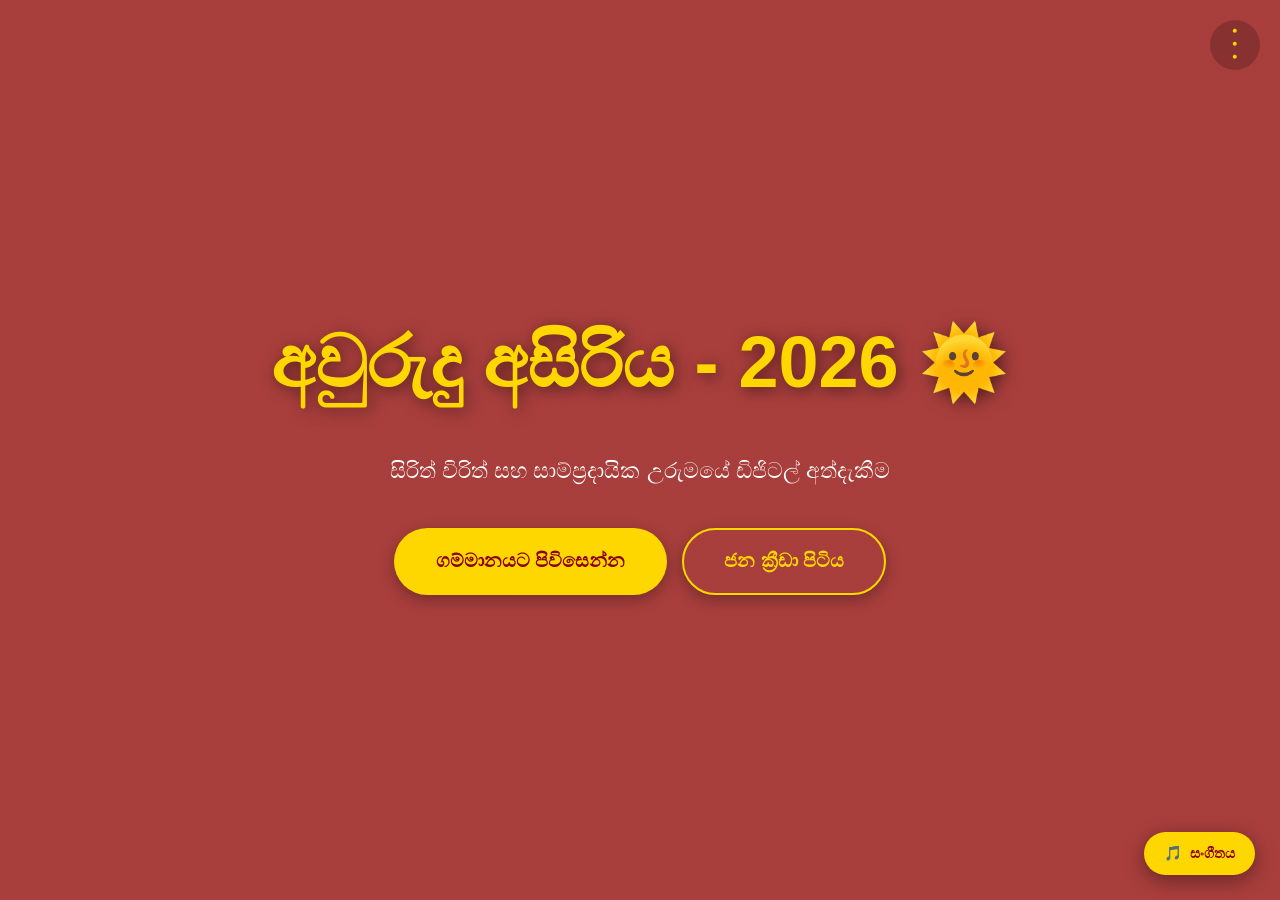
==== commit e37979ac: "Update index.html" ====
--- a/index.html
+++ b/index.html
@@ -8,8 +8,10 @@
         /* මූලික සැකසුම් */
         :root {
             --primary-red: #8b0000;
-            --gold: #f1c40f;
+            --gold: #FFD700;
             --white: #fff9f0;
+            --success-green: #27ae60;
+            --orange: #e67e22;
         }
 
         body { 
@@ -69,7 +71,7 @@
             width: 100%;
         }
 
-        /* Explore Buttons */
+        /* Explore Buttons Common Style */
         .explore-btn {
             padding: clamp(12px, 3vw, 16px) clamp(25px, 5vw, 40px); 
             border-radius: 50px; text-decoration: none; 
@@ -79,10 +81,16 @@
             display: inline-block;
         }
 
-        .village-btn { background-color: var(--gold); color: var(--primary-red); }
+        /* Enter Village Button */
+        .village-btn {
+            background-color: var(--gold); color: var(--primary-red);
+        }
         .village-btn:hover { background-color: #fff; transform: translateY(-3px); }
 
-        .games-btn { background-color: transparent; color: var(--gold); border: 2px solid var(--gold); }
+        /* Games Page Button */
+        .games-btn {
+            background-color: transparent; color: var(--gold); border: 2px solid var(--gold);
+        }
         .games-btn:hover { background-color: var(--gold); color: var(--primary-red); transform: translateY(-3px); }
 
         /* Floating Music Toggle */
@@ -98,7 +106,7 @@
         }
         .music-control:hover { transform: scale(1.05); background: #fff; }
 
-        /* About Modal Responsive */
+        /* About Modal (DP Education) Responsive */
         .modal {
             display: none; position: fixed; top: 0; left: 0; width: 100%; height: 100%;
             background: rgba(0,0,0,0.9); z-index: 2000; align-items: center; justify-content: center;
@@ -122,6 +130,7 @@
         .modal-content h2 { color: var(--primary-red); font-size: clamp(1.2rem, 4vw, 1.8rem); margin-top: 10px; }
         .modal-content p { font-size: 0.95rem; color: #444; line-height: 1.7; text-align: justify; }
 
+        /* Social Links in Modal */
         .social-links { 
             margin-top: 25px; 
             display: grid; 
@@ -188,9 +197,11 @@
         const bgAudio = document.getElementById("avuruduAudio");
         const musicIcon = document.getElementById("musicIcon");
 
+        // --- About Logic ---
         function openAbout() { document.getElementById("aboutModal").style.display = "flex"; }
         function closeAbout() { document.getElementById("aboutModal").style.display = "none"; }
 
+        // --- Background Music Logic ---
         window.addEventListener("load", () => {
             const isPlaying = localStorage.getItem("musicPlaying") === "true";
             const lastTime = localStorage.getItem("musicTime");
